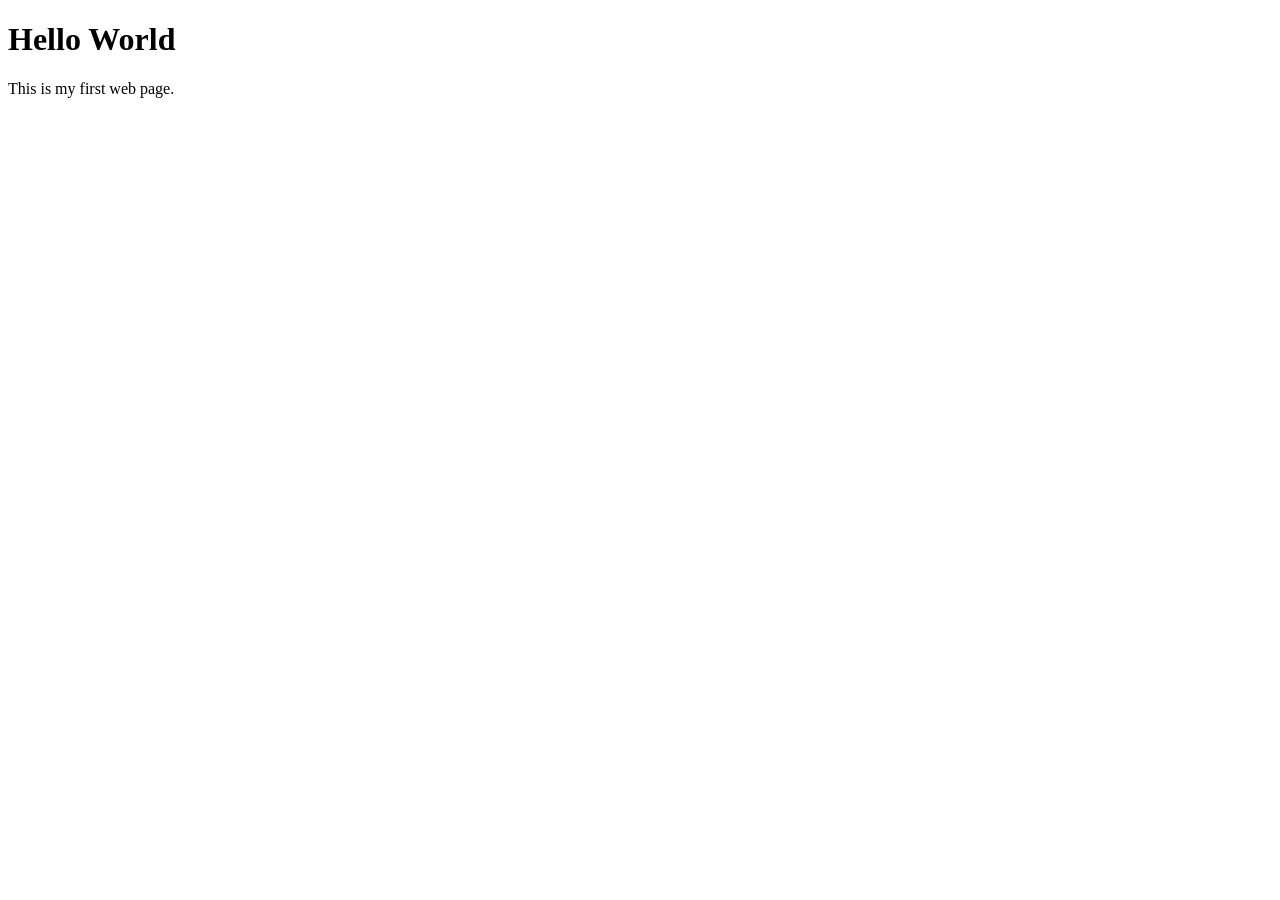
==== index.html @ c6c5d615 "Add files via upload" ====
<!DOCTYPE html>
<html lang="en">
<head>
    <meta charset="UTF-8">
    <meta name="viewport" content="width=device-width, intial-scale=1.0">
    <title> My first page</title>
 </head>
 <body> 
     <h1> Hello World </h1>
     <p> This is my first web page.</p>
</body>
</html>
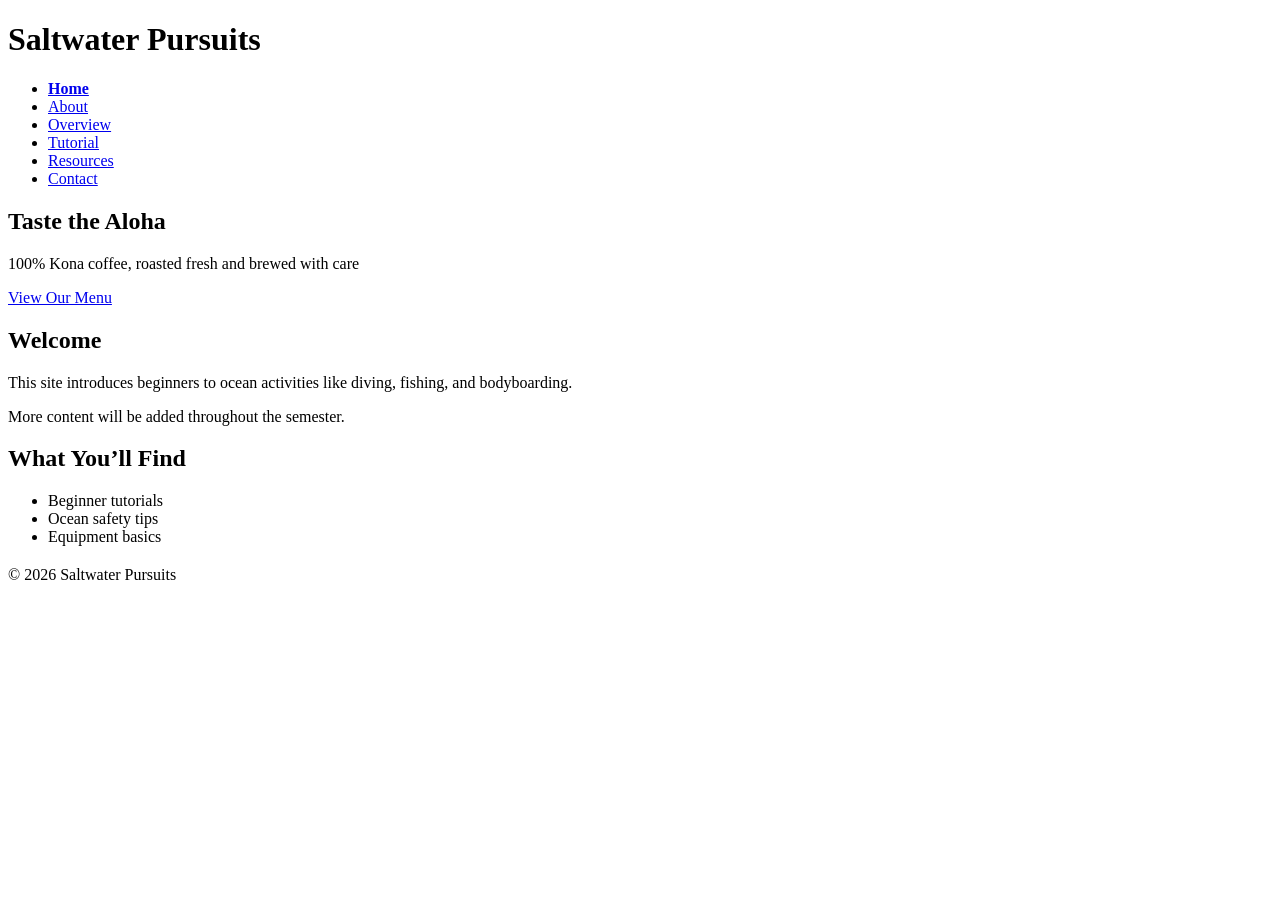
==== commit bf51a6b2: "Add files via upload" ====
--- a/index.html
+++ b/index.html
@@ -1,13 +1,53 @@
 <!DOCTYPE html>
 <html lang="en">
 <head>
-    <meta charset="UTF-8">
-    <meta name="viewport" content="width=device-width, intial-scale=1.0">
-    <title> My first page</title>
- </head>
- <body> 
-     <h1> Hello World </h1>
-     <p> This is my first web page.</p>
+  <meta charset="UTF-8">
+  <meta name="viewport" content="width=device-width, initial-scale=1.0">
+    <link rel="stylesheet" href="css/styles.css">
+  <title>Home - Saltwater Pursuits</title>
+</head>
+<body>
+
+<header>
+  <h1>Saltwater Pursuits</h1>
+  <nav>
+    <ul>
+      <li><a href="index.html"><strong>Home</strong></a></li>
+      <li><a href="about.html">About</a></li>
+      <li><a href="overview.html">Overview</a></li>
+      <li><a href="tutorial.html">Tutorial</a></li>
+      <li><a href="resources.html">Resources</a></li>
+      <li><a href="contact.html">Contact</a></li>
+    </ul>
+  </nav>
+</header>
+ <section class="hero">
+      <h1>Taste the Aloha</h1>
+      <p>100% Kona coffee, roasted fresh and brewed with care</p>
+      <a href="menu.html" class="button">View Our Menu</a>
+    </section>
+
+<main>
+  <section>
+    <h2>Welcome</h2>
+    <p>This site introduces beginners to ocean activities like diving, fishing, and bodyboarding.</p>
+    <p>More content will be added throughout the semester.</p>
+  </section>
+
+  <section>
+    <h2>What You’ll Find</h2>
+    <ul>
+      <li>Beginner tutorials</li>
+      <li>Ocean safety tips</li>
+      <li>Equipment basics</li>
+    </ul>
+  </section>
+    <section><h2></h2></section>
+</main>
+
+<footer>
+  <p>&copy; 2026 Saltwater Pursuits</p>
+</footer>
+
 </body>
-</html>
-        +</html>
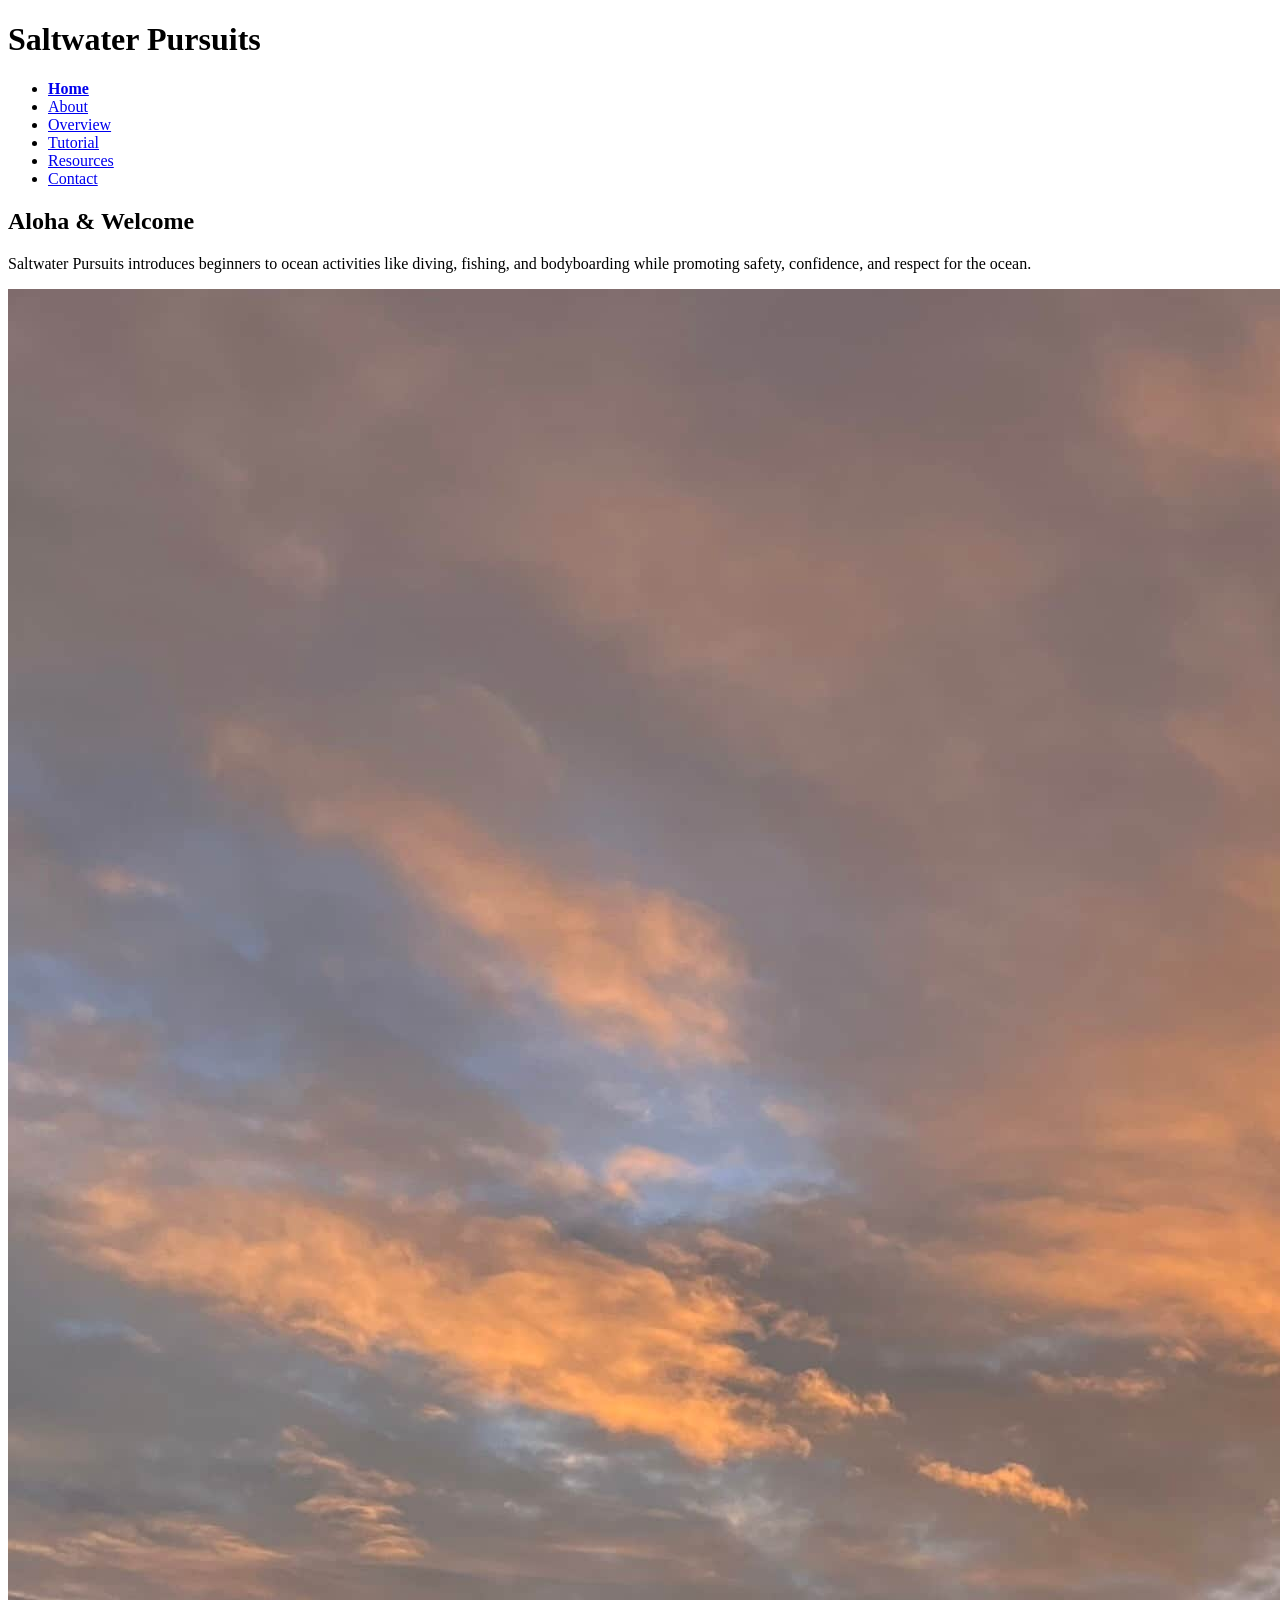
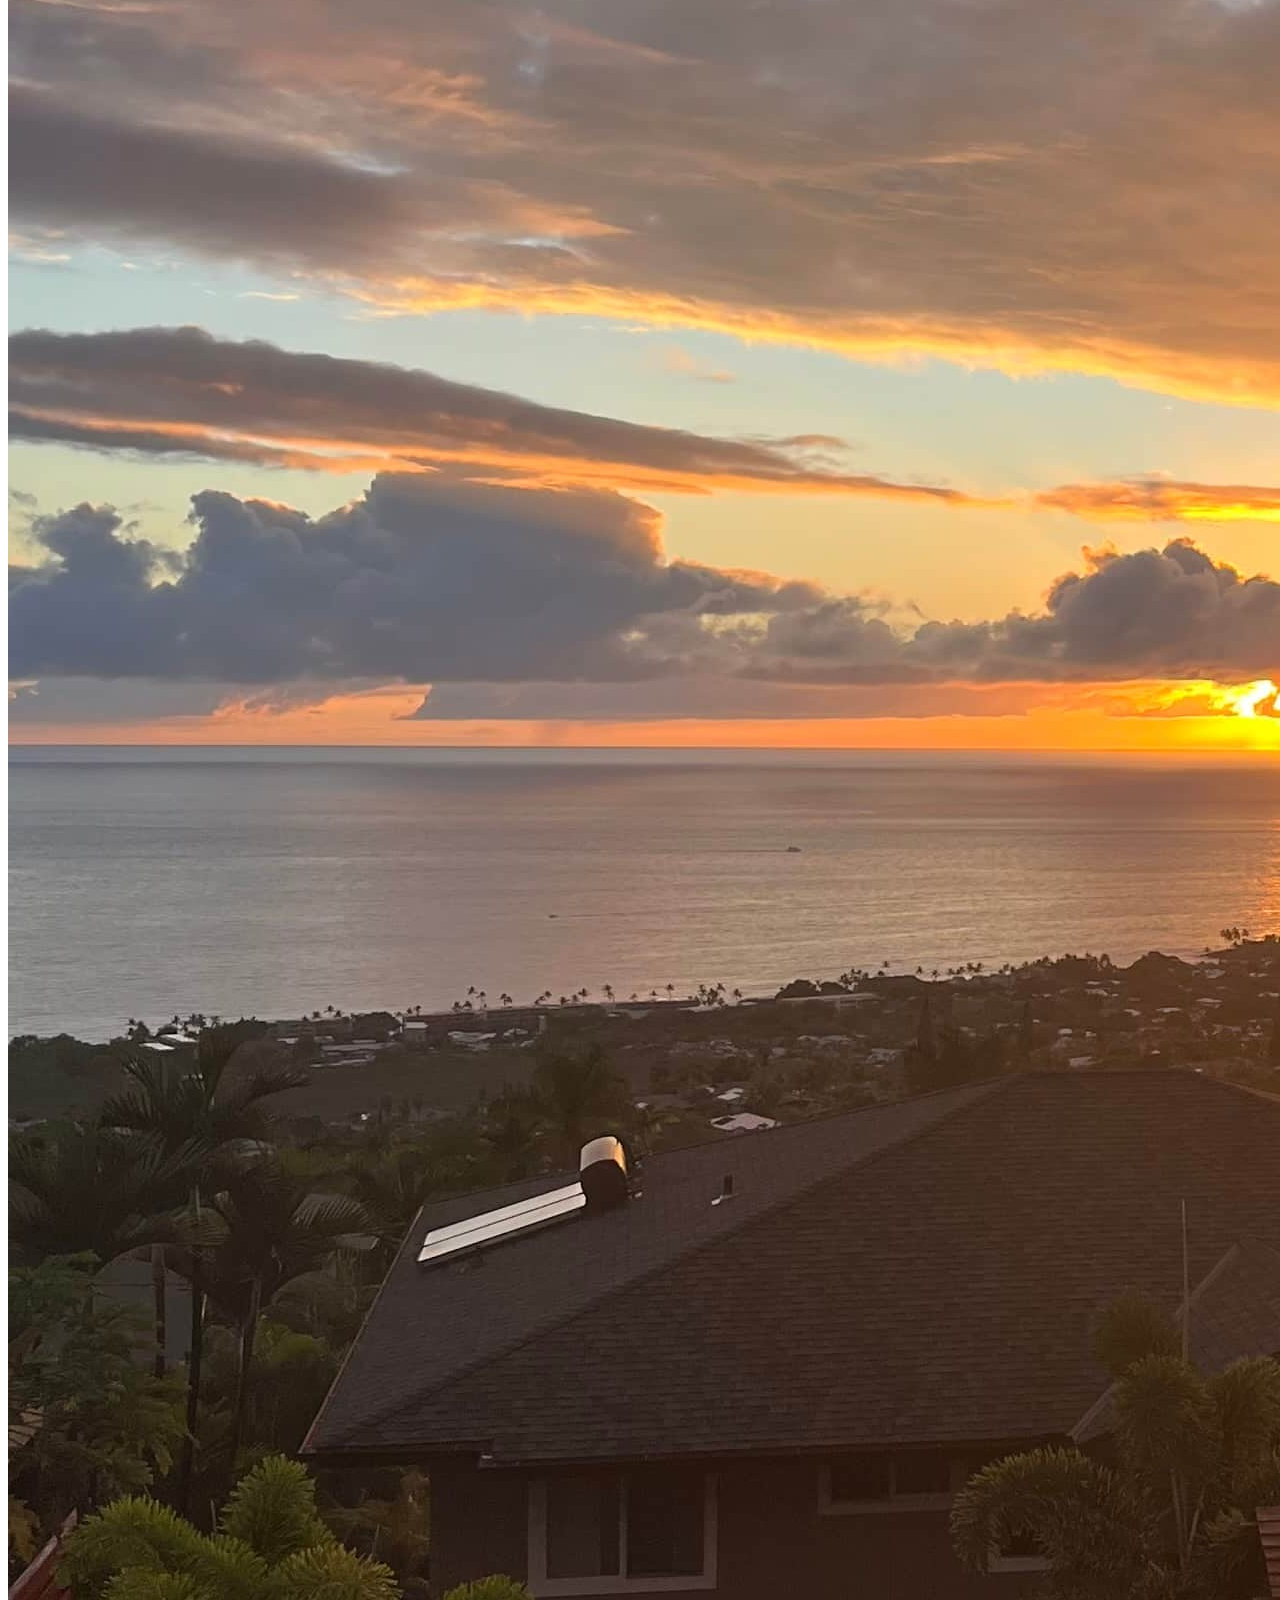
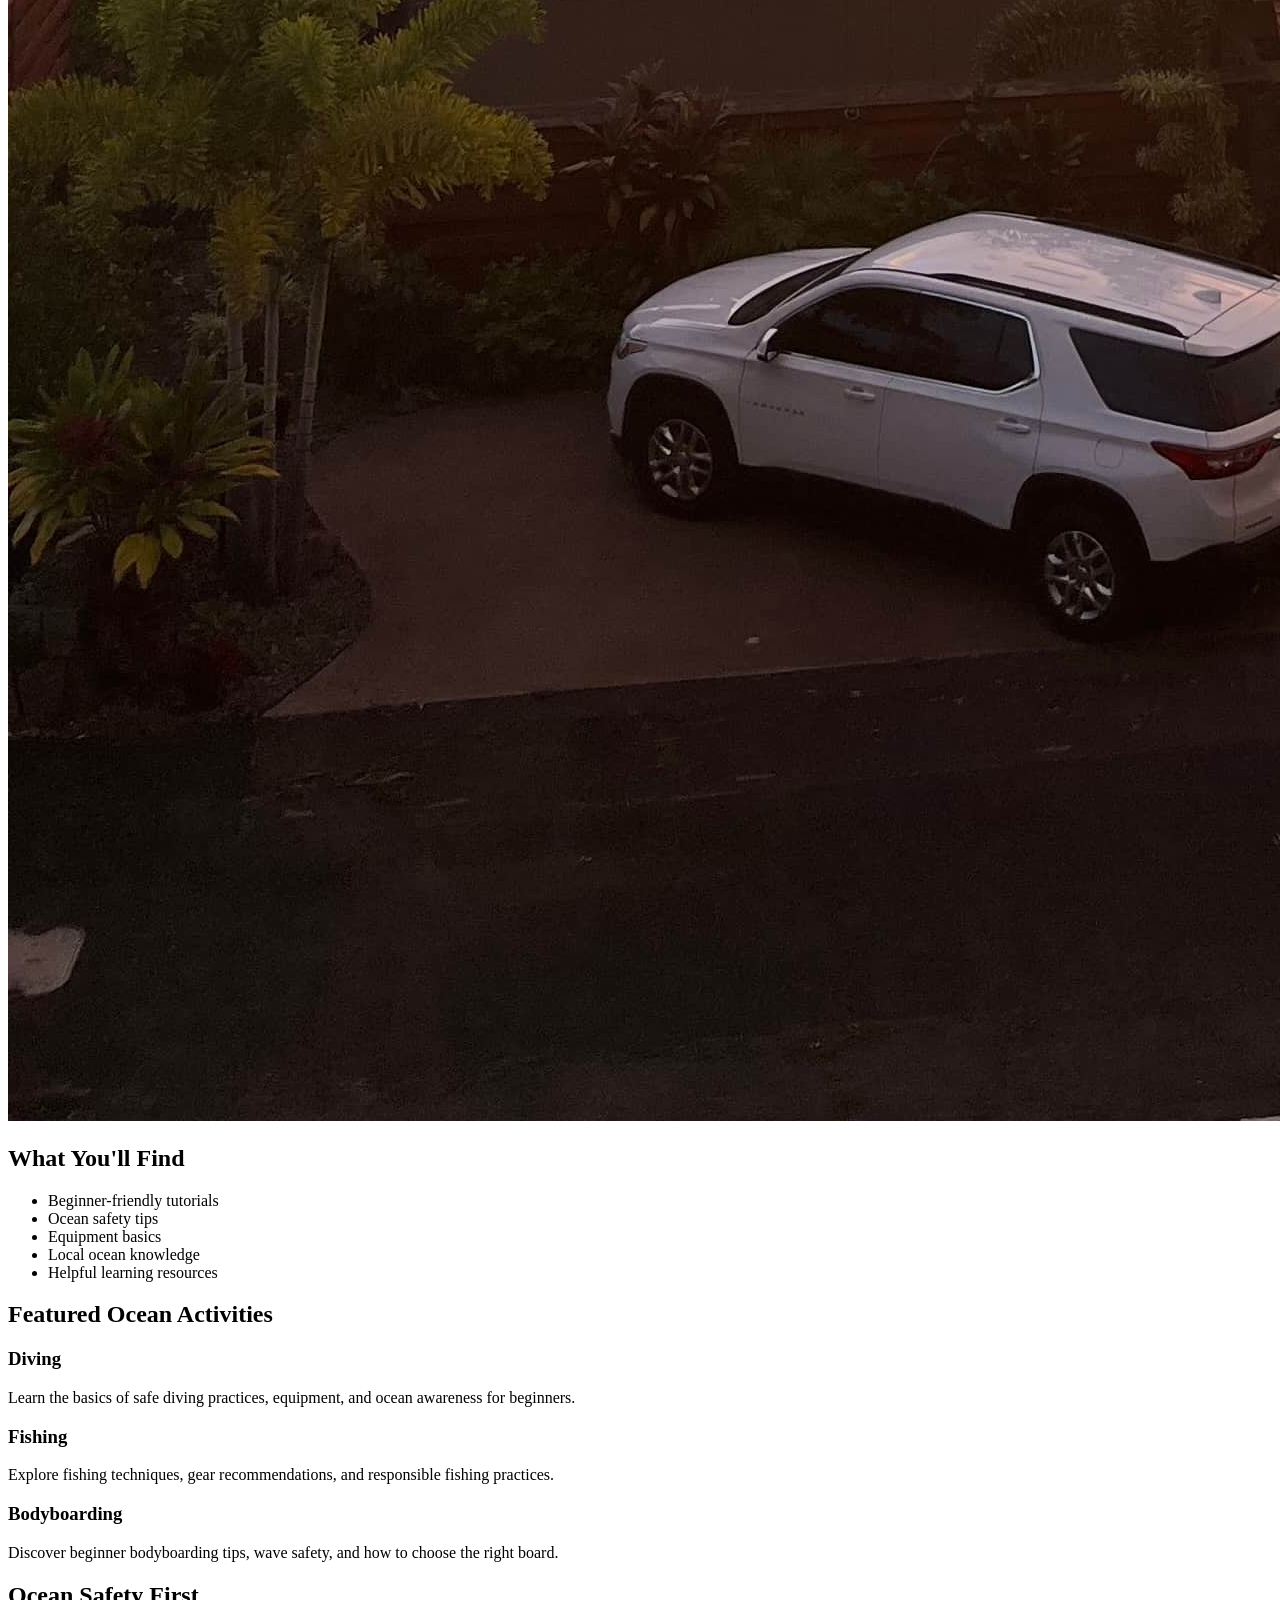
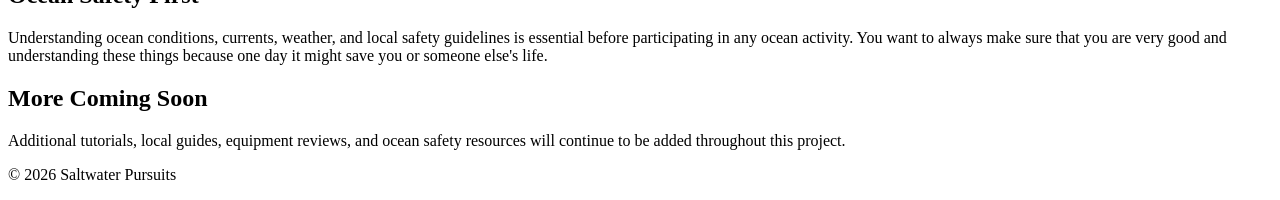
==== commit 644d45d2: "Add files via upload adding new updated files" ====
--- a/index.html
+++ b/index.html
@@ -3,51 +3,138 @@
 <head>
   <meta charset="UTF-8">
   <meta name="viewport" content="width=device-width, initial-scale=1.0">
-    <link rel="stylesheet" href="css/styles.css">
+
+  <!-- External Stylesheet -->
+  <link rel="stylesheet" href="css/styles.css">
+
   <title>Home - Saltwater Pursuits</title>
 </head>
+
 <body>
 
-<header>
-  <h1>Saltwater Pursuits</h1>
-  <nav>
-    <ul>
-      <li><a href="index.html"><strong>Home</strong></a></li>
-      <li><a href="about.html">About</a></li>
-      <li><a href="overview.html">Overview</a></li>
-      <li><a href="tutorial.html">Tutorial</a></li>
-      <li><a href="resources.html">Resources</a></li>
-      <li><a href="contact.html">Contact</a></li>
-    </ul>
-  </nav>
-</header>
- <section class="hero">
-      <h1>Taste the Aloha</h1>
-      <p>100% Kona coffee, roasted fresh and brewed with care</p>
-      <a href="menu.html" class="button">View Our Menu</a>
+  <!-- ================= HEADER ================= -->
+  <header>
+
+    <h1>Saltwater Pursuits</h1>
+
+    <!-- Navigation -->
+    <nav aria-label="Main Navigation">
+      <ul>
+        <li><a href="index.html"><strong>Home</strong></a></li>
+        <li><a href="about.html">About</a></li>
+        <li><a href="overview.html">Overview</a></li>
+        <li><a href="tutorial.html">Tutorial</a></li>
+        <li><a href="resources.html">Resources</a></li>
+        <li><a href="contact.html">Contact</a></li>
+      </ul>
+    </nav>
+
+  </header>
+
+  <!-- ================= MAIN CONTENT ================= -->
+  <main>
+
+    <!-- Hero Section -->
+    <section class="hero">
+
+      <h2>Aloha & Welcome</h2>
+
+      <p>
+        Saltwater Pursuits introduces beginners to ocean activities like
+        diving, fishing, and bodyboarding while promoting safety,
+        confidence, and respect for the ocean.
+      </p>
+
+      <!-- Optional Hero Image -->
+      <!--
+      <img
+        src="images/ocean.jpg"
+        alt="Ocean waves along the Hawaiian coastline"
+      >
+      --><img src="sunset4.jpg" alt="Ocean waves crashing on a Hawaiian beach">
+
     </section>
 
-<main>
-  <section>
-    <h2>Welcome</h2>
-    <p>This site introduces beginners to ocean activities like diving, fishing, and bodyboarding.</p>
-    <p>More content will be added throughout the semester.</p>
-  </section>
+    <!-- About the Site -->
+    <section class="intro">
 
-  <section>
-    <h2>What You’ll Find</h2>
-    <ul>
-      <li>Beginner tutorials</li>
-      <li>Ocean safety tips</li>
-      <li>Equipment basics</li>
-    </ul>
-  </section>
-    <section><h2></h2></section>
-</main>
+      <h2>What You'll Find</h2>
 
-<footer>
-  <p>&copy; 2026 Saltwater Pursuits</p>
-</footer>
+      <ul>
+        <li>Beginner-friendly tutorials</li>
+        <li>Ocean safety tips</li>
+        <li>Equipment basics</li>
+        <li>Local ocean knowledge</li>
+        <li>Helpful learning resources</li>
+      </ul>
+
+    </section>
+
+    <!-- Featured Activities -->
+    <section class="activities">
+
+      <h2>Featured Ocean Activities</h2>
+
+      <article>
+        <h3>Diving</h3>
+        <p>
+          Learn the basics of safe diving practices, equipment,
+          and ocean awareness for beginners.
+        </p>
+      </article>
+
+      <article>
+        <h3>Fishing</h3>
+        <p>
+          Explore fishing techniques, gear recommendations,
+          and responsible fishing practices.
+        </p>
+      </article>
+
+      <article>
+        <h3>Bodyboarding</h3>
+        <p>
+          Discover beginner bodyboarding tips, wave safety,
+          and how to choose the right board.
+        </p>
+      </article>
+
+    </section>
+
+    <!-- Safety Section -->
+    <section class="safety">
+
+      <h2>Ocean Safety First</h2>
+
+      <p>
+        Understanding ocean conditions, currents, weather,
+        and local safety guidelines is essential before
+        participating in any ocean activity. You want to always make sure that you are very good and understanding these things because one day it might save you or someone else's life.
+      </p>
+
+    </section>
+
+    <!-- Future Content Section -->
+    <section class="future-content">
+
+      <h2>More Coming Soon</h2>
+
+      <p>
+        Additional tutorials, local guides, equipment reviews,
+        and ocean safety resources will continue to be added
+        throughout this project.
+      </p>
+
+    </section>
+
+  </main>
+
+  <!-- ================= FOOTER ================= -->
+  <footer>
+
+    <p>&copy; 2026 Saltwater Pursuits</p>
+
+  </footer>
 
 </body>
 </html>
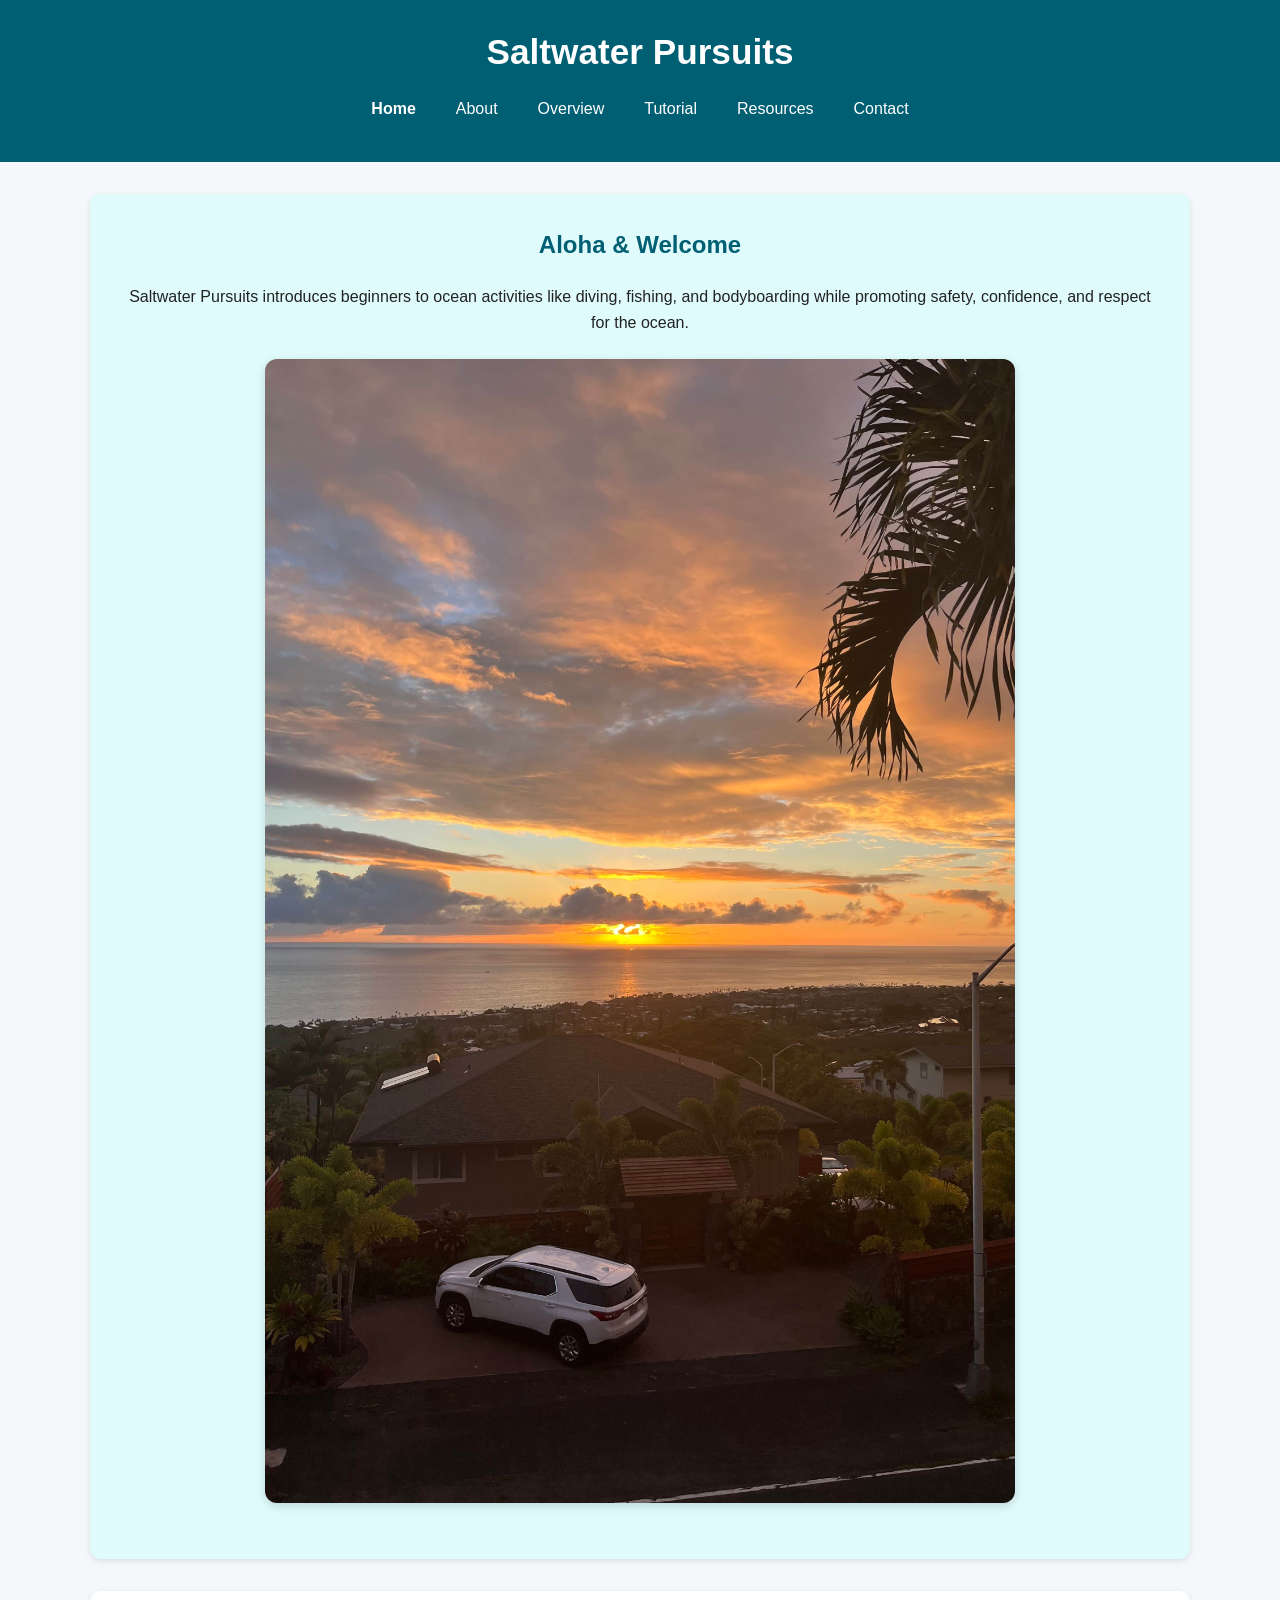
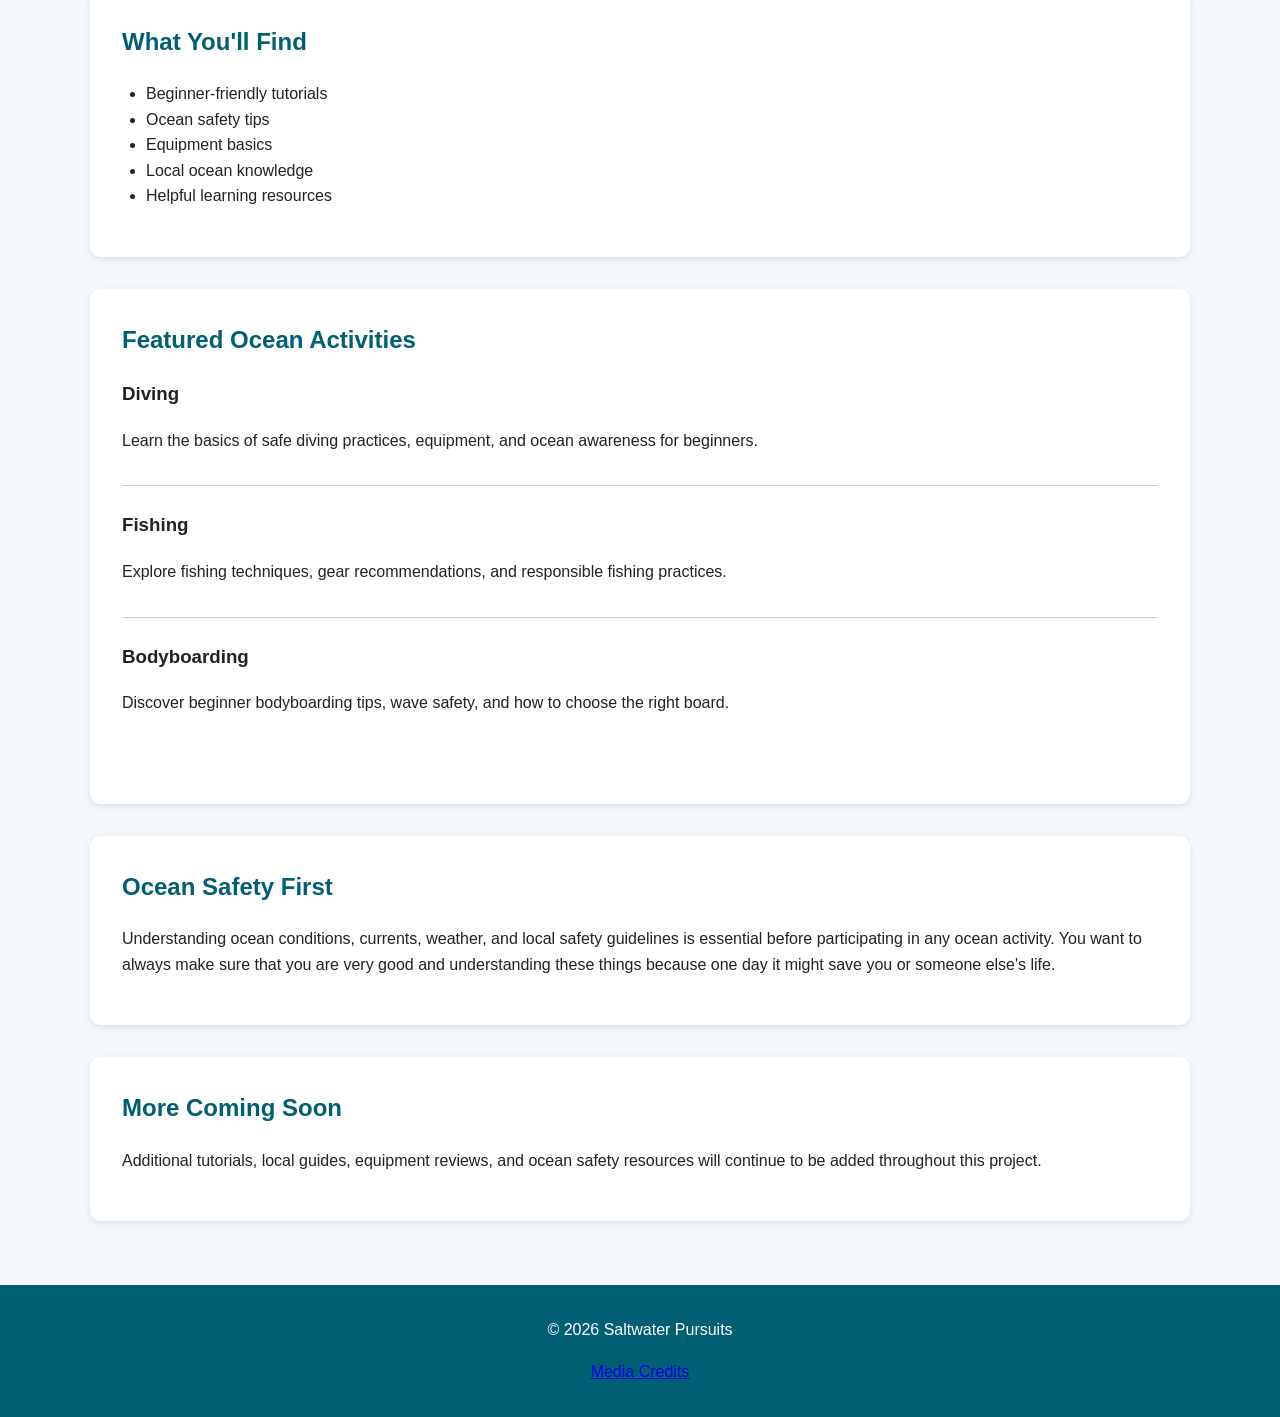
==== commit 0b910e31: "Add files via upload" ====
--- a/index.html
+++ b/index.html
@@ -130,11 +130,13 @@
   </main>
 
   <!-- ================= FOOTER ================= -->
-  <footer>
+   <footer>
+        <p>&copy; 2026 Saltwater Pursuits</p>
 
-    <p>&copy; 2026 Saltwater Pursuits</p>
-
-  </footer>
+  <p>
+    <a href="credits.html">Media Credits</a>
+  </p>
+    </footer>
 
 </body>
 </html>
--- a/css/styles.css
+++ b/css/styles.css
@@ -0,0 +1,185 @@
+/* ===============================
+   GLOBAL STYLES
+================================= */
+
+body {
+  margin: 0;
+  font-family: Arial, sans-serif;
+  line-height: 1.6;
+  background-color: #f4f8fb;
+  color: #222;
+}
+
+/* ===============================
+   HEADER
+================================= */
+
+header {
+  background-color: #005f73;
+  color: white;
+  padding: 1.5rem 1rem;
+  text-align: center;
+}
+
+header h1 {
+  margin: 0;
+  font-size: 2.2rem;
+}
+
+/* ===============================
+   NAVIGATION
+================================= */
+
+nav ul {
+  list-style: none;
+  padding: 0;
+  margin-top: 1rem;
+
+  display: flex;
+  justify-content: center;
+  gap: 1rem;
+
+  flex-wrap: wrap;
+}
+
+nav a {
+  color: white;
+  text-decoration: none;
+  padding: 0.5rem 0.75rem;
+  border-radius: 5px;
+  transition: background-color 0.3s ease;
+}
+
+/* Hover Effect */
+
+nav a:hover {
+  background-color: #0a9396;
+}
+
+/* Keyboard Accessibility */
+
+nav a:focus {
+  outline: 3px solid #ffdd57;
+  outline-offset: 2px;
+}
+
+/* ===============================
+   MAIN CONTENT
+================================= */
+
+main {
+  max-width: 1100px;
+  margin: auto;
+  padding: 2rem 1rem;
+}
+
+/* ===============================
+   SECTIONS
+================================= */
+
+section {
+  background-color: white;
+  padding: 2rem;
+  margin-bottom: 2rem;
+
+  border-radius: 10px;
+
+  box-shadow: 0 2px 6px rgba(0, 0, 0, 0.1);
+}
+
+section h2 {
+  color: #005f73;
+  margin-top: 0;
+}
+
+/* ===============================
+   HERO SECTION
+================================= */
+
+.hero {
+  text-align: center;
+  background-color: #e0fbfc;
+}
+
+/* ===============================
+   ACTIVITIES
+================================= */
+
+.activities article {
+  margin-bottom: 1.5rem;
+  padding-bottom: 1rem;
+  border-bottom: 1px solid #ccc;
+}
+
+.activities article:last-child {
+  border-bottom: none;
+}
+
+/* ===============================
+   LISTS
+================================= */
+
+ul {
+  padding-left: 1.5rem;
+}
+
+/* ===============================
+   FOOTER
+================================= */
+
+footer {
+  background-color: #005f73;
+  color: white;
+  text-align: center;
+  padding: 1rem;
+}
+
+/* ===============================
+   IMAGES
+================================= */
+
+img {
+  display: block;
+  width: 100%;
+  max-width: 750px;   
+  height: auto;
+  margin: 1.5rem auto;
+
+  border-radius: 12px;
+
+  
+  box-shadow: 0 3px 10px rgba(0, 0, 0, 0.15);
+}
+
+img:hover {
+  transform: scale(1.02);
+  transition: transform 0.3s ease;
+}
+
+@media (max-width: 768px) {
+  img {
+    max-width: 100%;  
+    border-radius: 10px;
+  }
+}
+
+/* ===============================
+   RESPONSIVE DESIGN
+================================= */
+
+@media (max-width: 768px) {
+
+  header h1 {
+    font-size: 1.8rem;
+  }
+
+  nav ul {
+    flex-direction: column;
+    align-items: center;
+  }
+
+  section {
+    padding: 1.5rem;
+  }
+
+}
